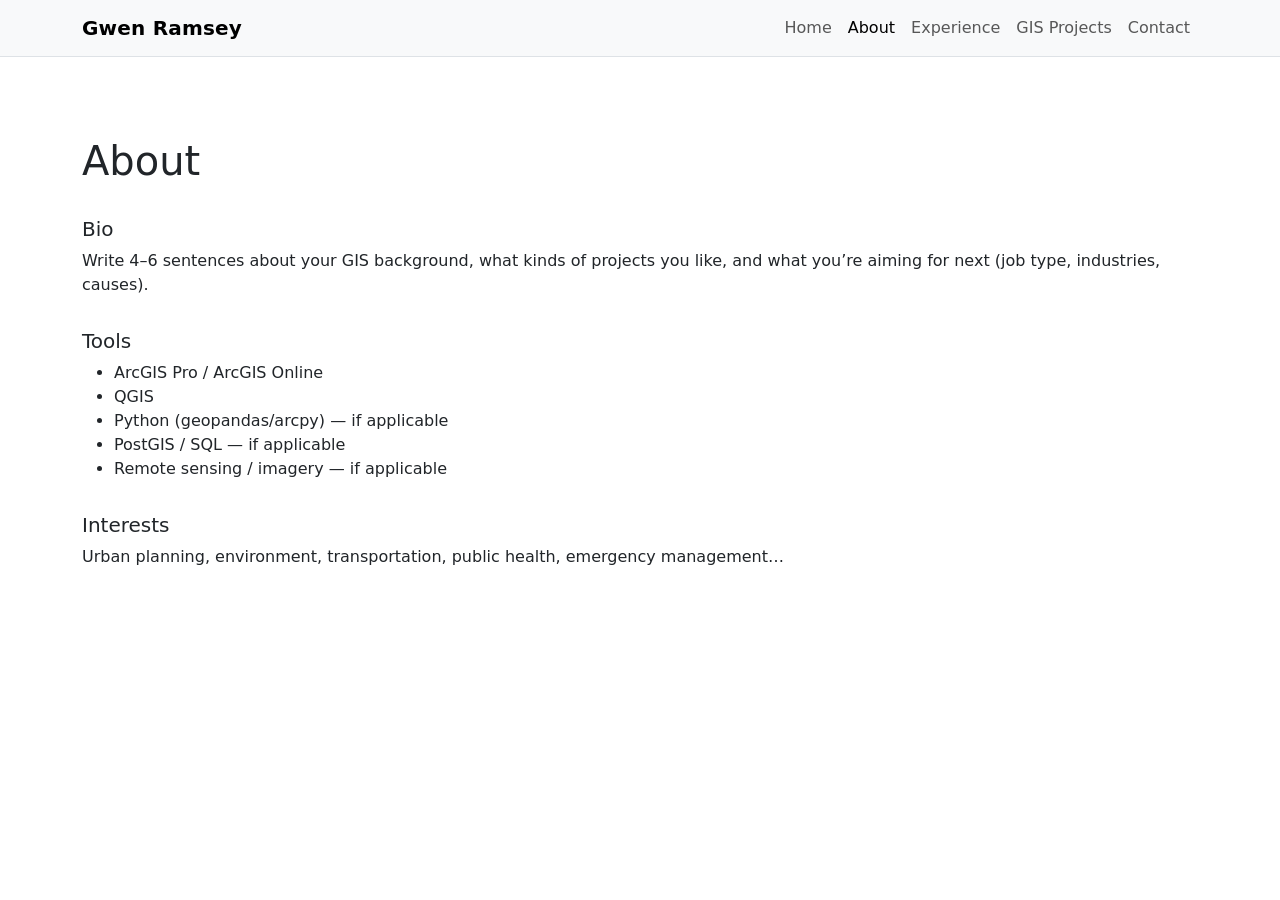
==== about.html @ b1e8d152 "Create about.html" ====
<!doctype html>
<html lang="en">
<head>
  <meta charset="utf-8" />
  <meta name="viewport" content="width=device-width, initial-scale=1" />
  <title>About — Gwen Ramsey</title>
  <link href="https://cdn.jsdelivr.net/npm/bootstrap@5.3.3/dist/css/bootstrap.min.css" rel="stylesheet">
  <link href="assets/css/site.css" rel="stylesheet">
</head>
<body>

<nav class="navbar navbar-expand-lg navbar-light bg-light border-bottom">
  <div class="container">
    <a class="navbar-brand fw-semibold" href="index.html">Gwen Ramsey</a>
    <div class="collapse navbar-collapse show">
      <ul class="navbar-nav ms-auto">
        <li class="nav-item"><a class="nav-link" href="index.html">Home</a></li>
        <li class="nav-item"><a class="nav-link active" href="about.html">About</a></li>
        <li class="nav-item"><a class="nav-link" href="experience.html">Experience</a></li>
        <li class="nav-item"><a class="nav-link" href="projects.html">GIS Projects</a></li>
        <li class="nav-item"><a class="nav-link" href="contact.html">Contact</a></li>
      </ul>
    </div>
  </div>
</nav>

<main class="container py-5">
  <h1 class="page-title">About</h1>

  <section class="section">
    <h2 class="h5">Bio</h2>
    <p>
      Write 4–6 sentences about your GIS background, what kinds of projects you like,
      and what you’re aiming for next (job type, industries, causes).
    </p>
  </section>

  <section class="section">
    <h2 class="h5">Tools</h2>
    <ul>
      <li>ArcGIS Pro / ArcGIS Online</li>
      <li>QGIS</li>
      <li>Python (geopandas/arcpy) — if applicable</li>
      <li>PostGIS / SQL — if applicable</li>
      <li>Remote sensing / imagery — if applicable</li>
    </ul>
  </section>

  <section class="section">
    <h2 class="h5">Interests</h2>
    <p>Urban planning, environment, transportation, public health, emergency management…</p>
  </section>
</main>

</body>
</html>
---- assets/css/site.css ----
body { font-family: system-ui, -apple-system, Segoe UI, Roboto, Arial, sans-serif; }
.navbar-brand { letter-spacing: 0.2px; }
.page-title { margin-top: 2rem; margin-bottom: 1rem; }
.section { margin: 2rem 0; }
.muted { color: #6b7280; }
.project-card { border: 1px solid #e5e7eb; border-radius: 16px; padding: 16px; }
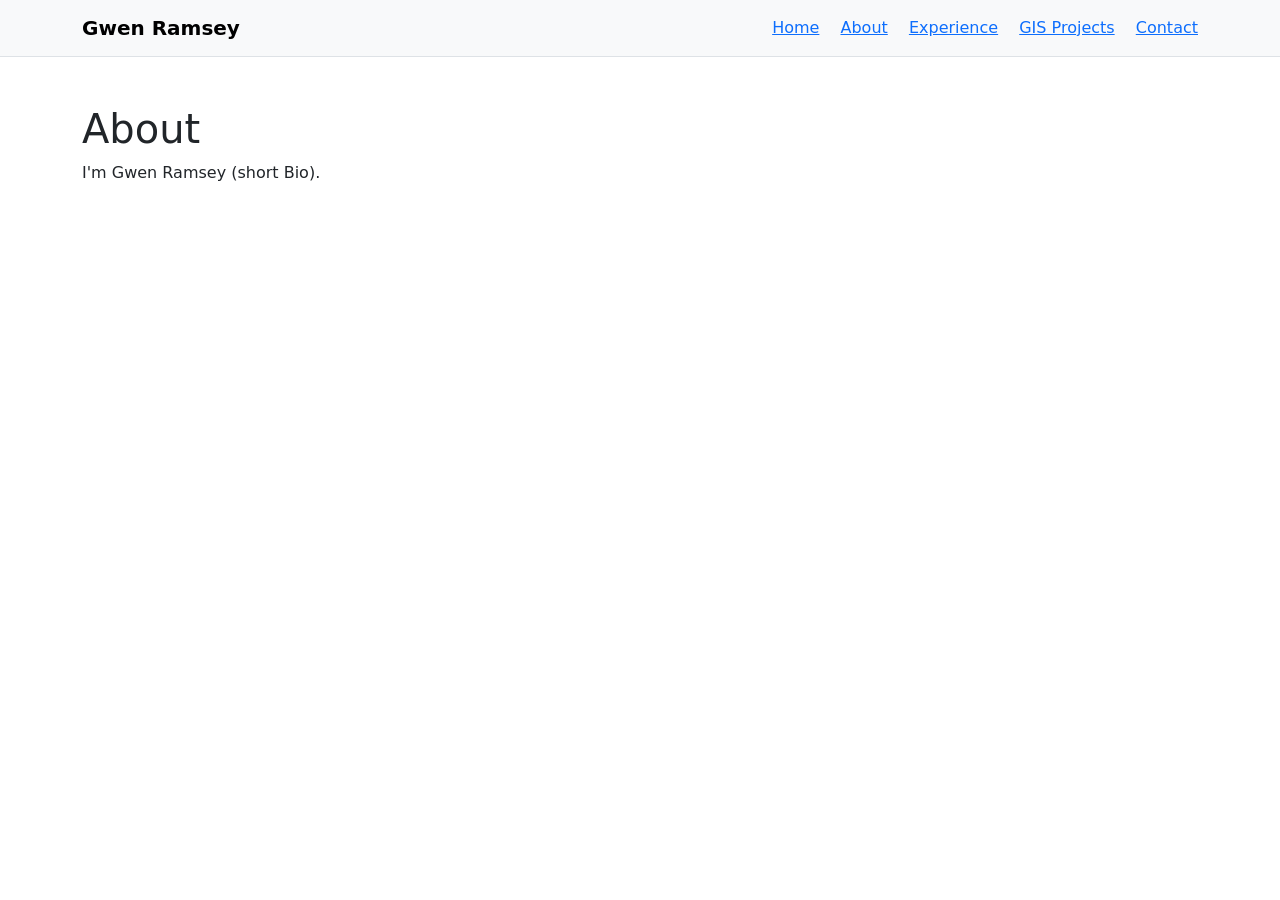
==== commit 5363886d: "Update about.html" ====
--- a/about.html
+++ b/about.html
@@ -5,52 +5,30 @@
   <meta name="viewport" content="width=device-width, initial-scale=1" />
   <title>About — Gwen Ramsey</title>
   <link href="https://cdn.jsdelivr.net/npm/bootstrap@5.3.3/dist/css/bootstrap.min.css" rel="stylesheet">
-  <link href="assets/css/site.css" rel="stylesheet">
 </head>
 <body>
 
-<nav class="navbar navbar-expand-lg navbar-light bg-light border-bottom">
+<nav class="navbar navbar-light bg-light border-bottom">
   <div class="container">
     <a class="navbar-brand fw-semibold" href="index.html">Gwen Ramsey</a>
-    <div class="collapse navbar-collapse show">
-      <ul class="navbar-nav ms-auto">
-        <li class="nav-item"><a class="nav-link" href="index.html">Home</a></li>
-        <li class="nav-item"><a class="nav-link active" href="about.html">About</a></li>
-        <li class="nav-item"><a class="nav-link" href="experience.html">Experience</a></li>
-        <li class="nav-item"><a class="nav-link" href="projects.html">GIS Projects</a></li>
-        <li class="nav-item"><a class="nav-link" href="contact.html">Contact</a></li>
-      </ul>
+    <div class="ms-auto">
+      <a class="me-3" href="index.html">Home</a>
+      <a class="me-3" href="about.html">About</a>
+      <a class="me-3" href="experience.html">Experience</a>
+      <a class="me-3" href="projects.html">GIS Projects</a>
+      <a href="contact.html">Contact</a>
     </div>
   </div>
 </nav>
 
 <main class="container py-5">
-  <h1 class="page-title">About</h1>
-
-  <section class="section">
-    <h2 class="h5">Bio</h2>
-    <p>
-      Write 4–6 sentences about your GIS background, what kinds of projects you like,
-      and what you’re aiming for next (job type, industries, causes).
-    </p>
-  </section>
-
-  <section class="section">
-    <h2 class="h5">Tools</h2>
-    <ul>
-      <li>ArcGIS Pro / ArcGIS Online</li>
-      <li>QGIS</li>
-      <li>Python (geopandas/arcpy) — if applicable</li>
-      <li>PostGIS / SQL — if applicable</li>
-      <li>Remote sensing / imagery — if applicable</li>
-    </ul>
-  </section>
-
-  <section class="section">
-    <h2 class="h5">Interests</h2>
-    <p>Urban planning, environment, transportation, public health, emergency management…</p>
-  </section>
+  <h1>About</h1>
+  <p>I'm Gwen Ramsey (short Bio).</p>
 </main>
 
 </body>
 </html>
+</main>
+
+</body>
+</html>
